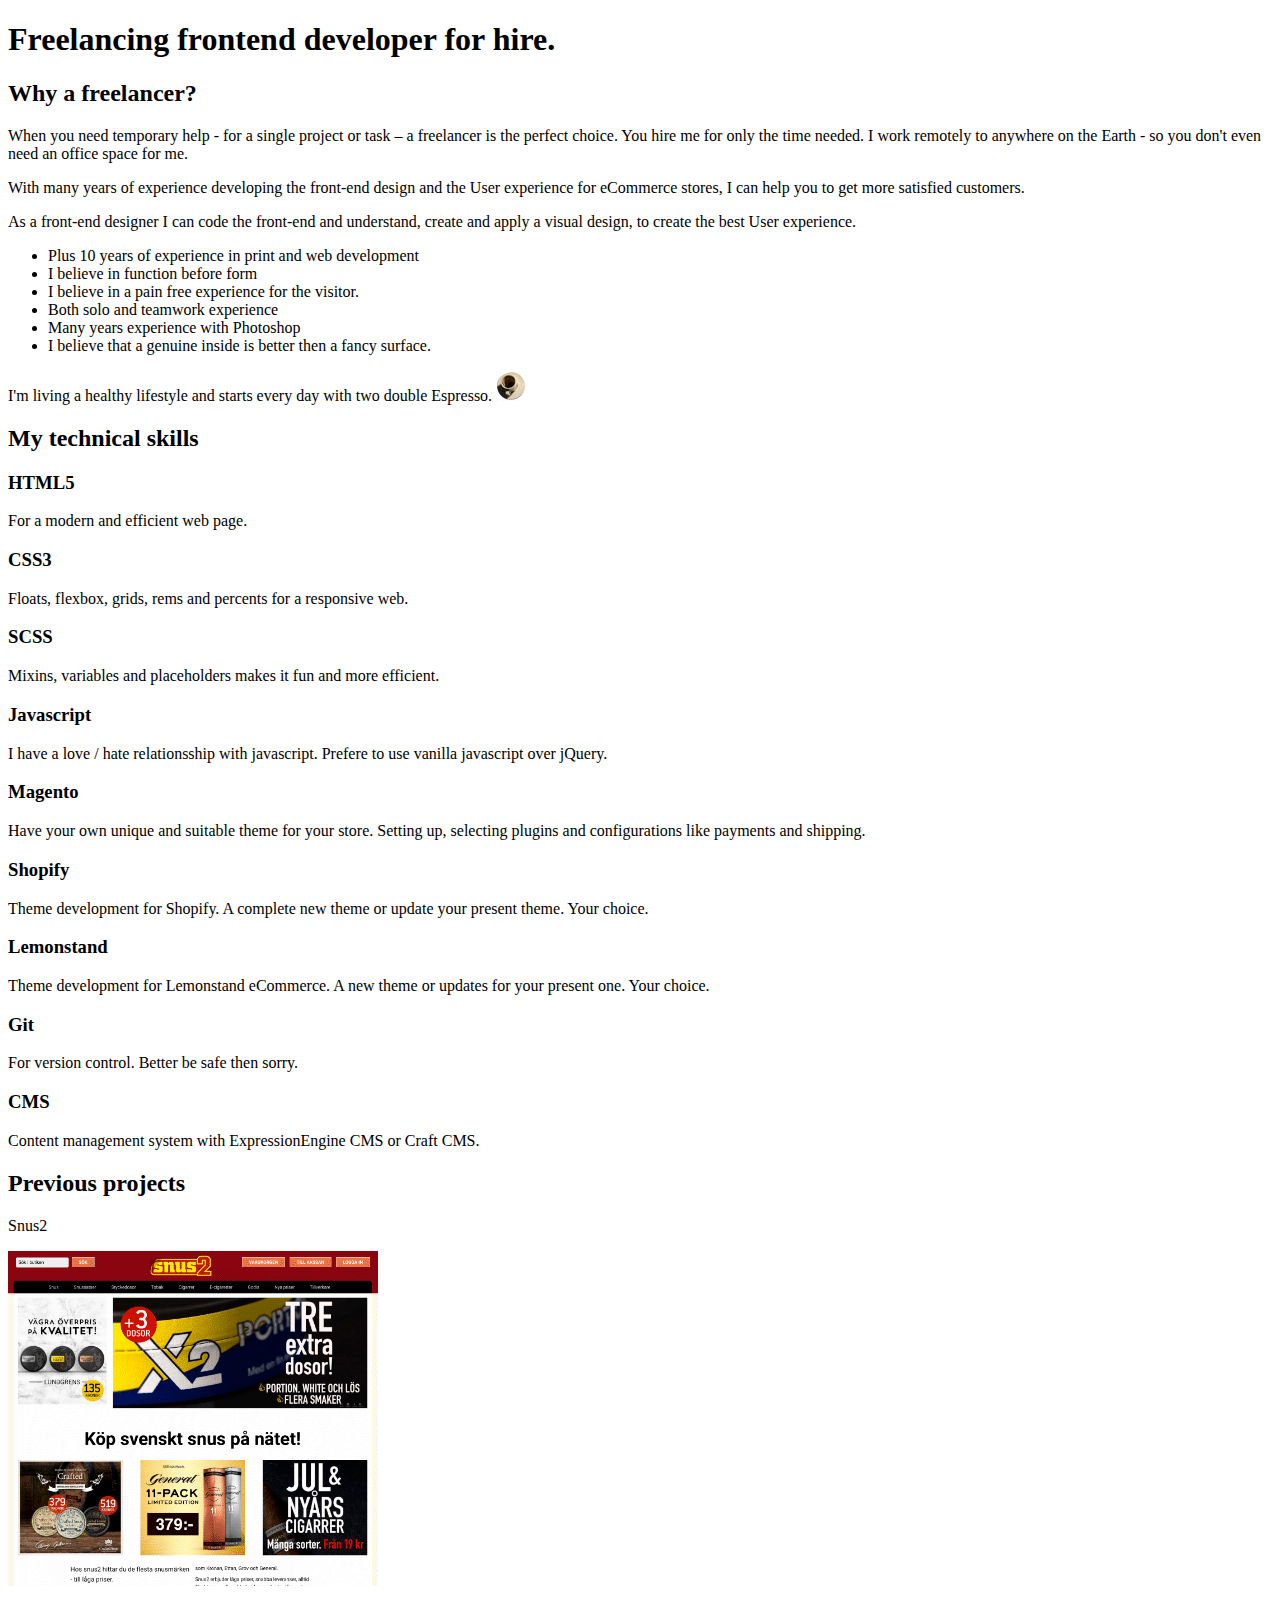
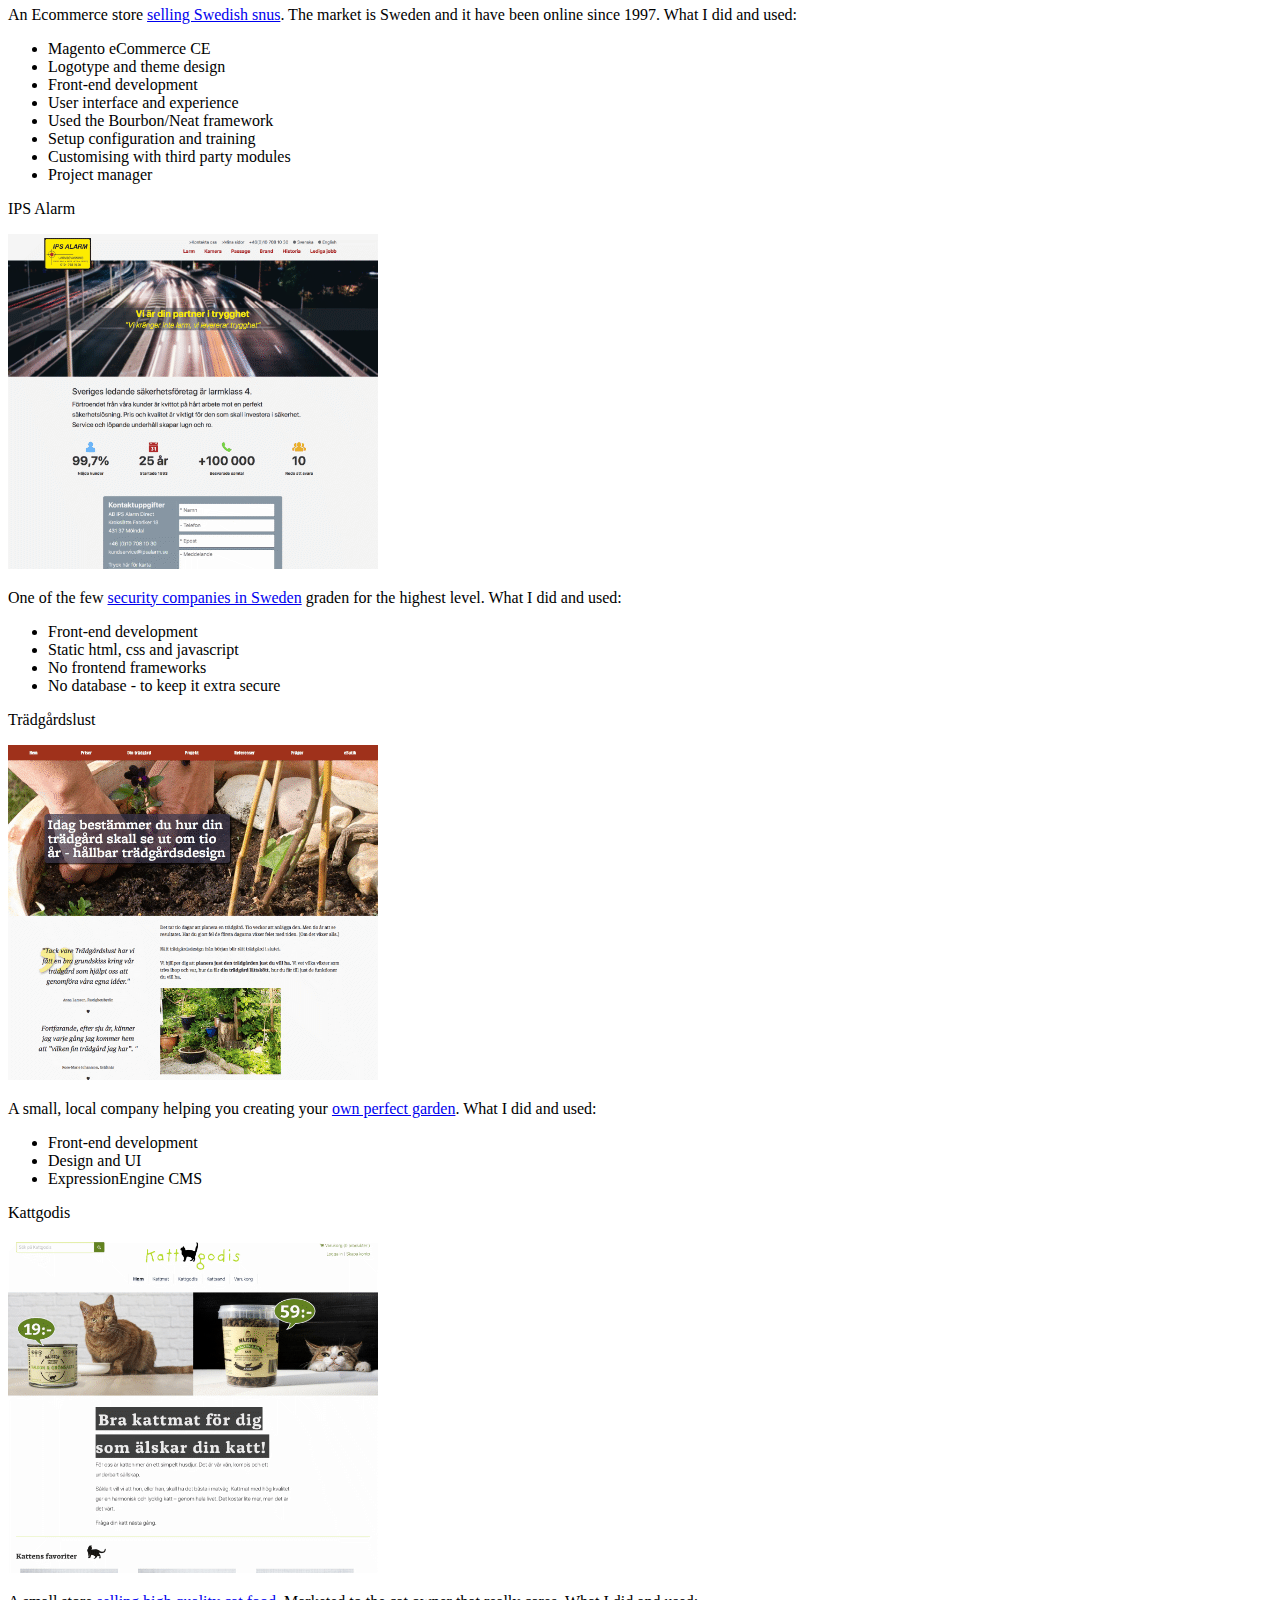
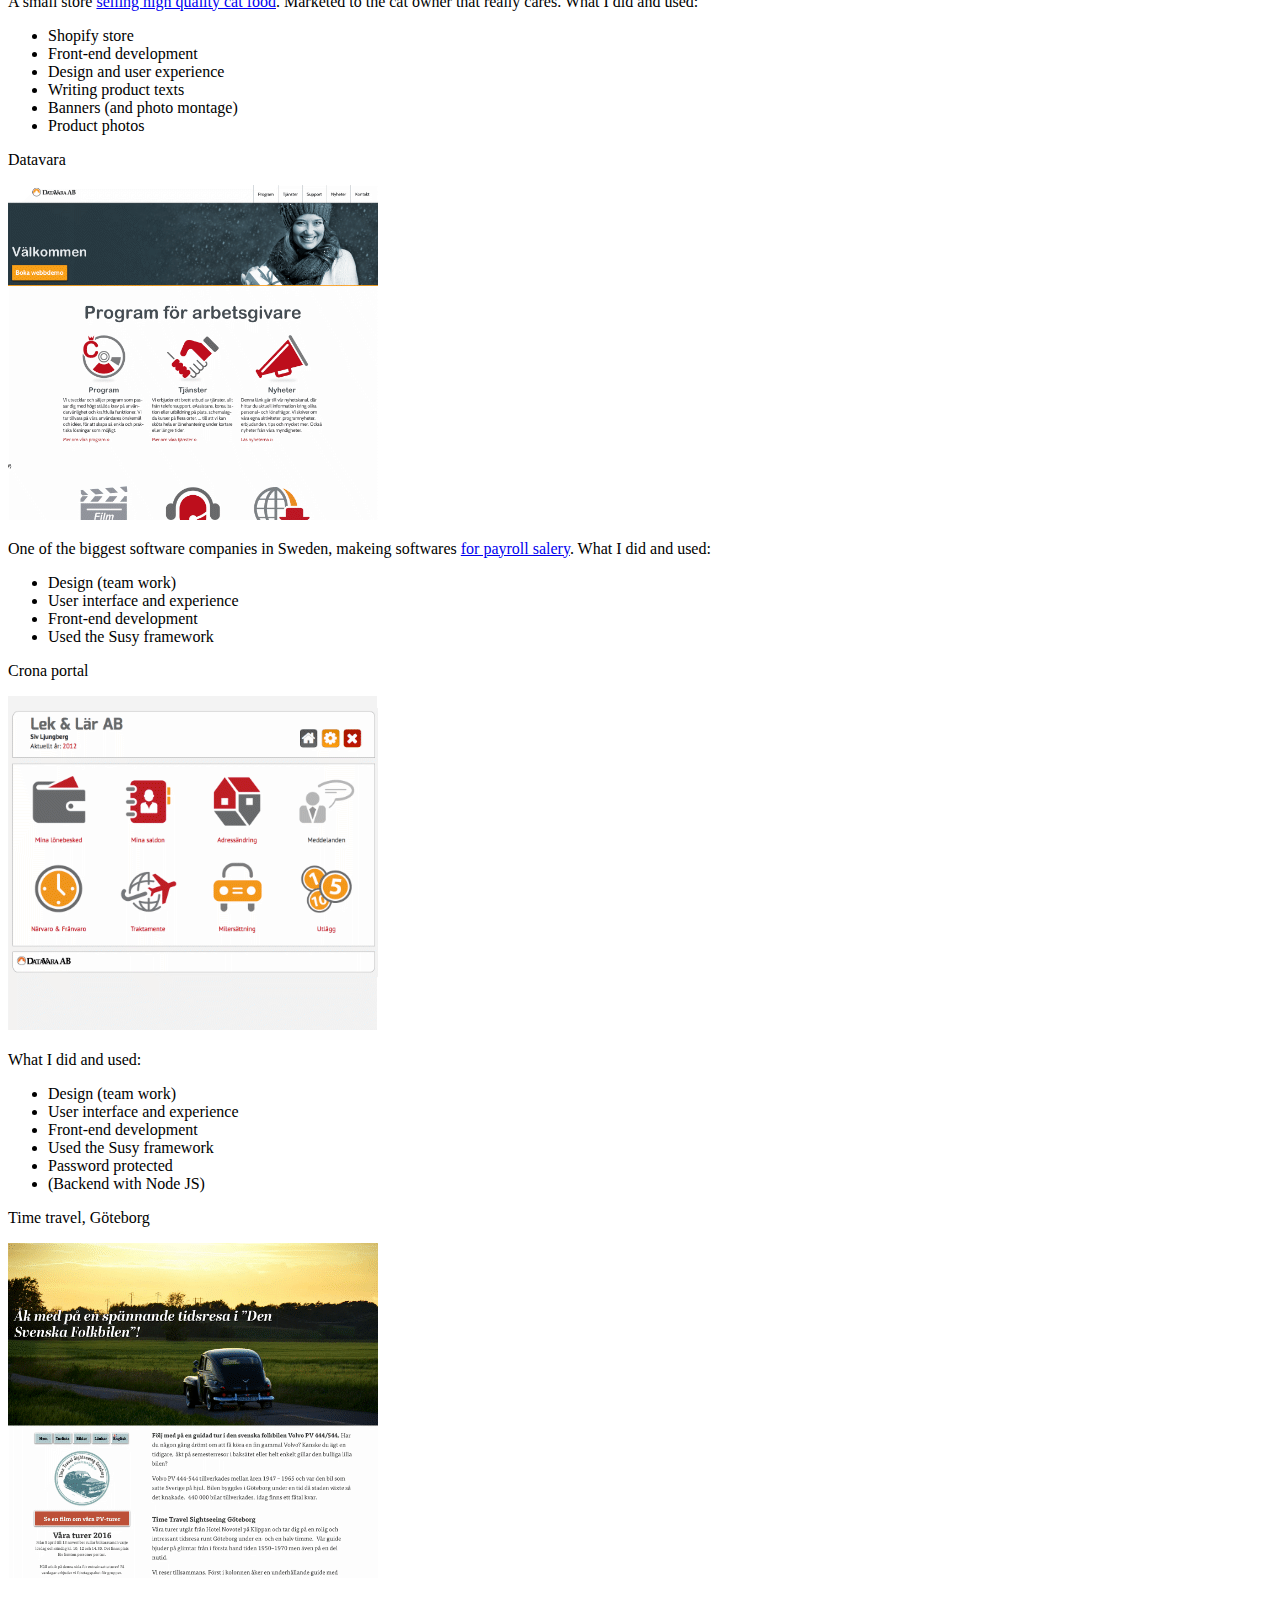
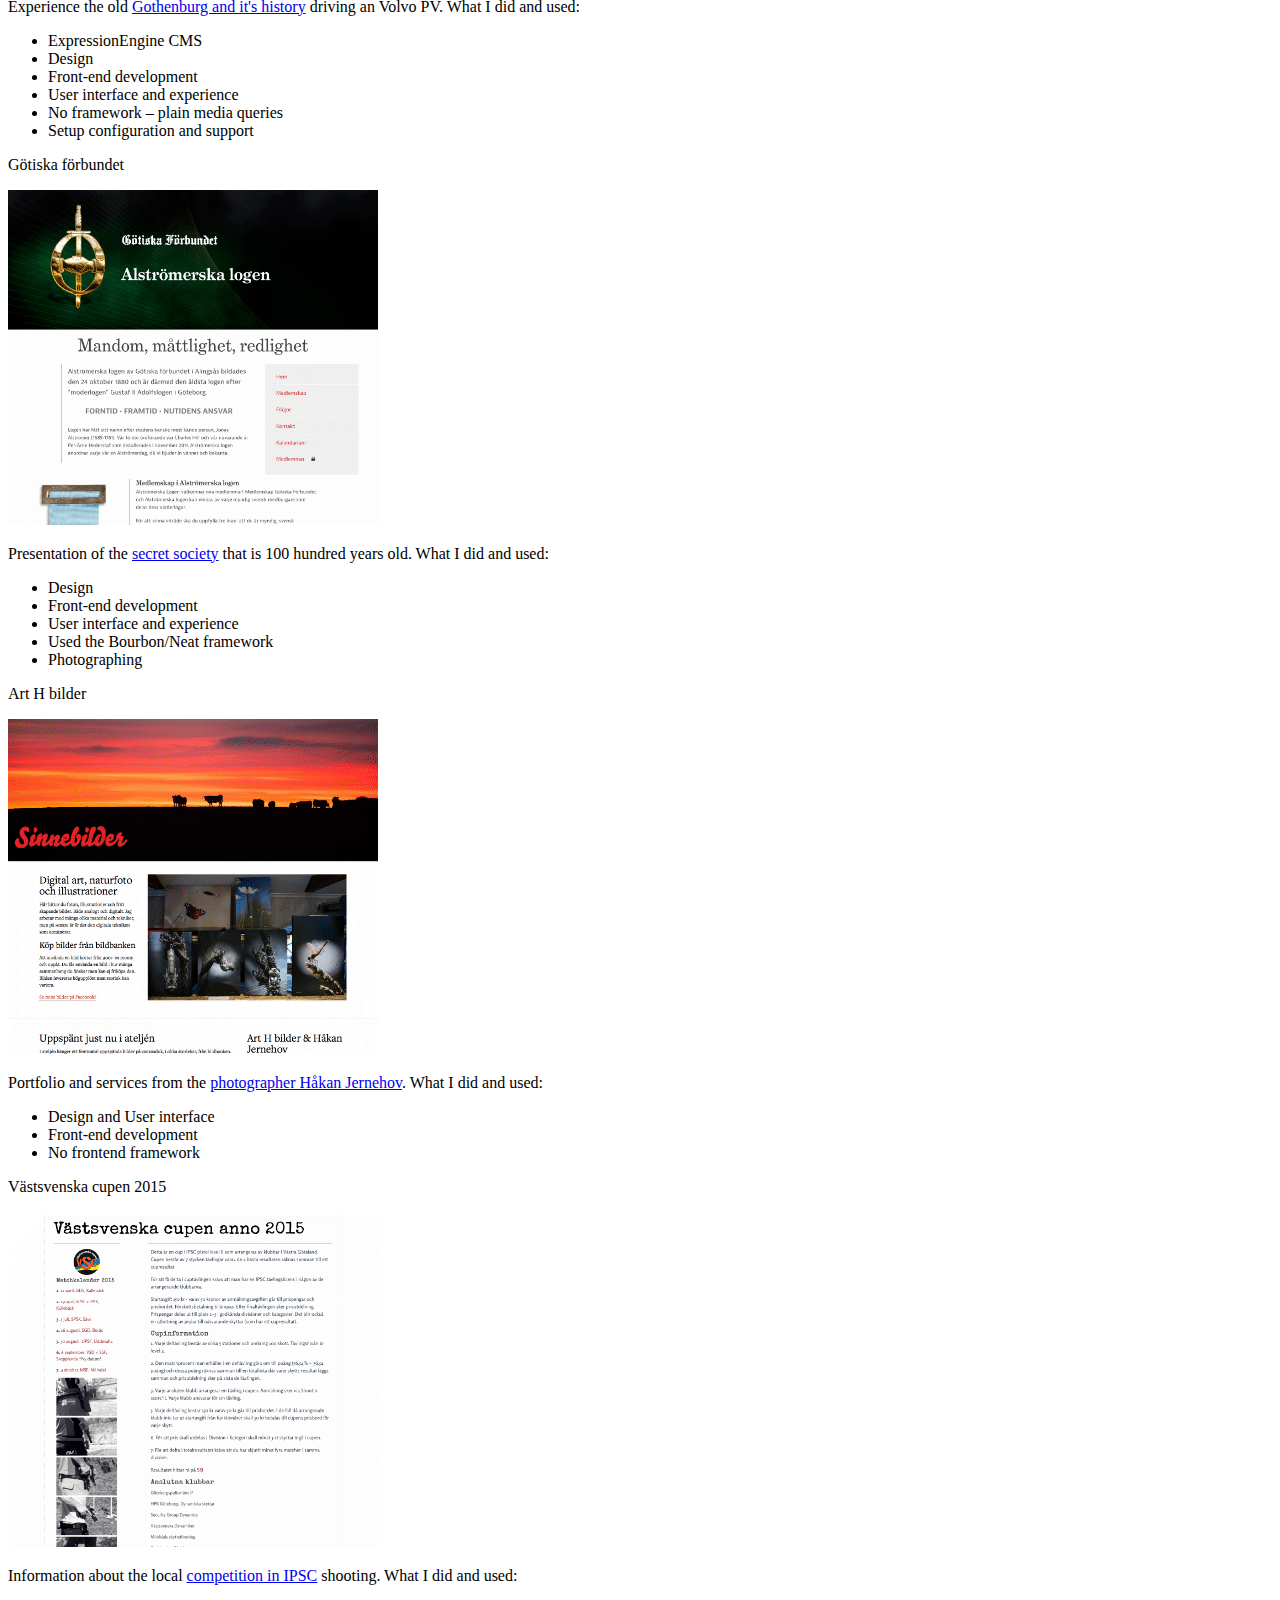
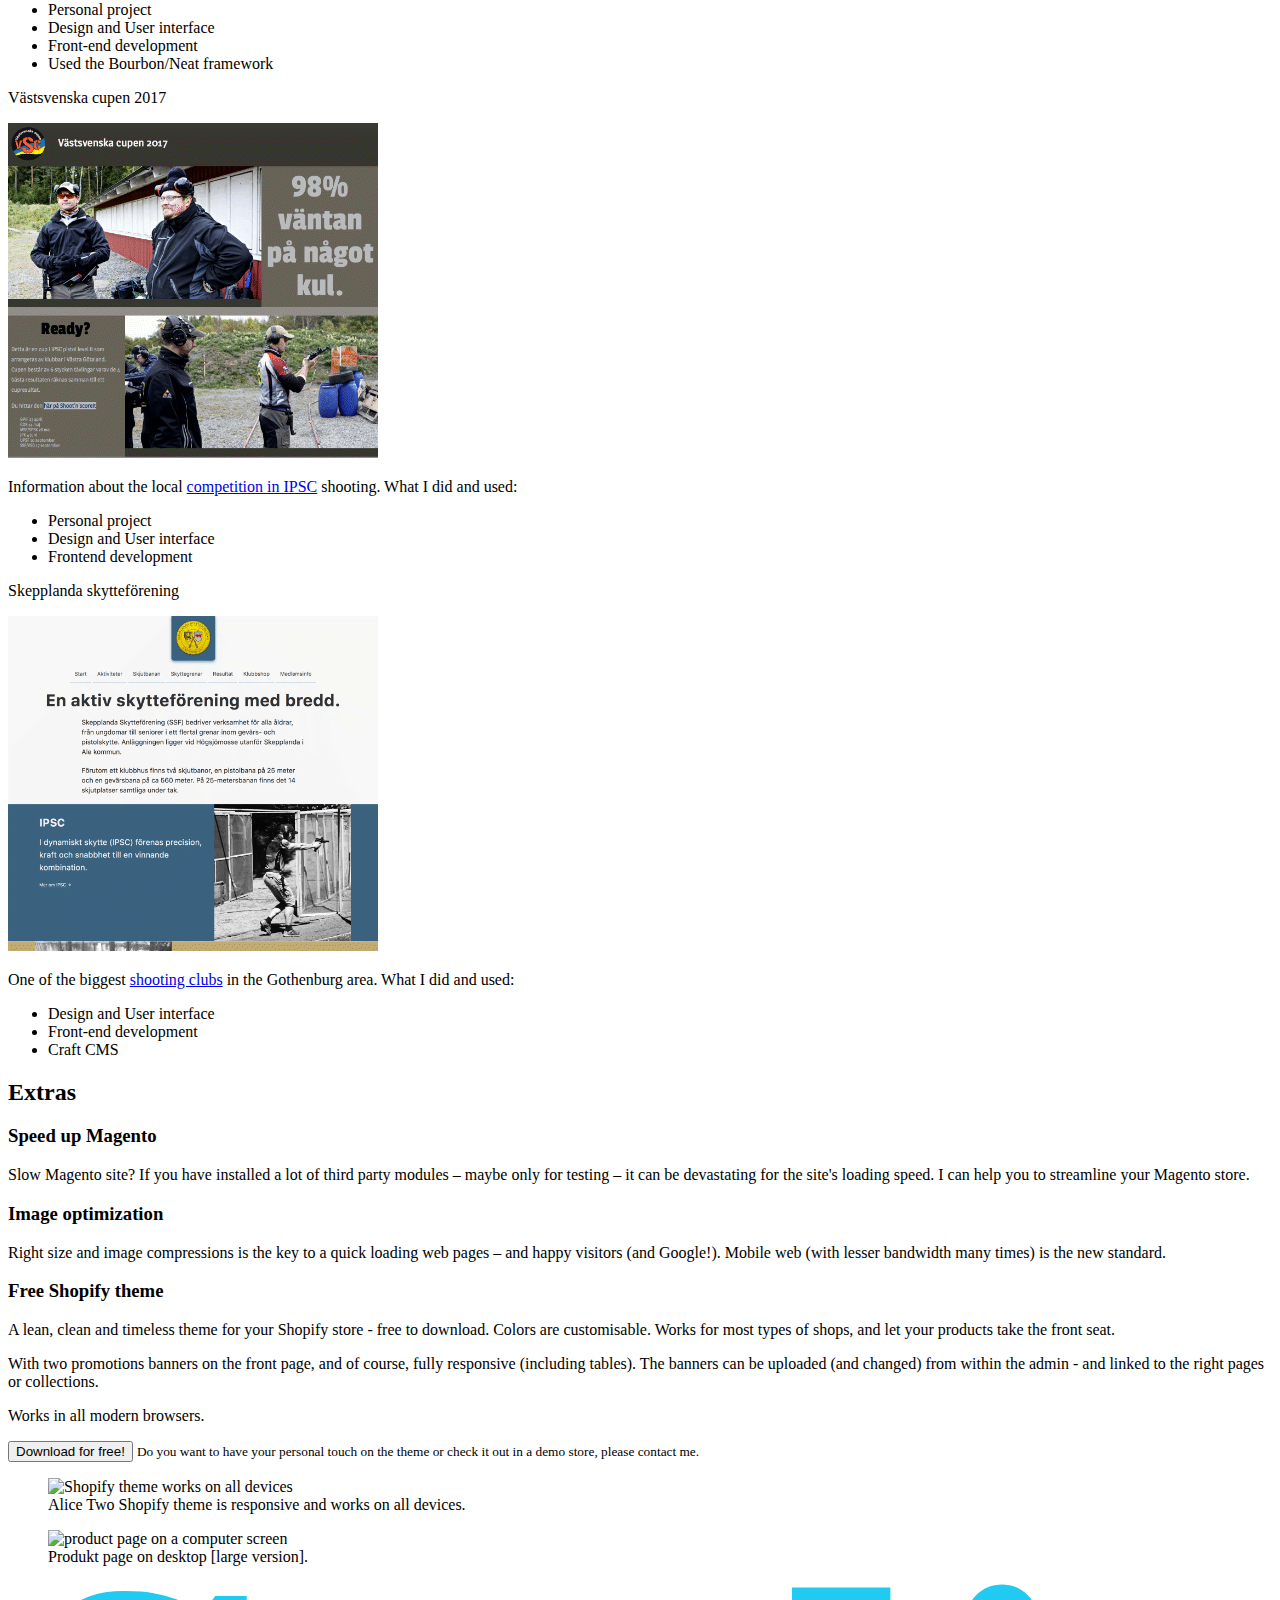
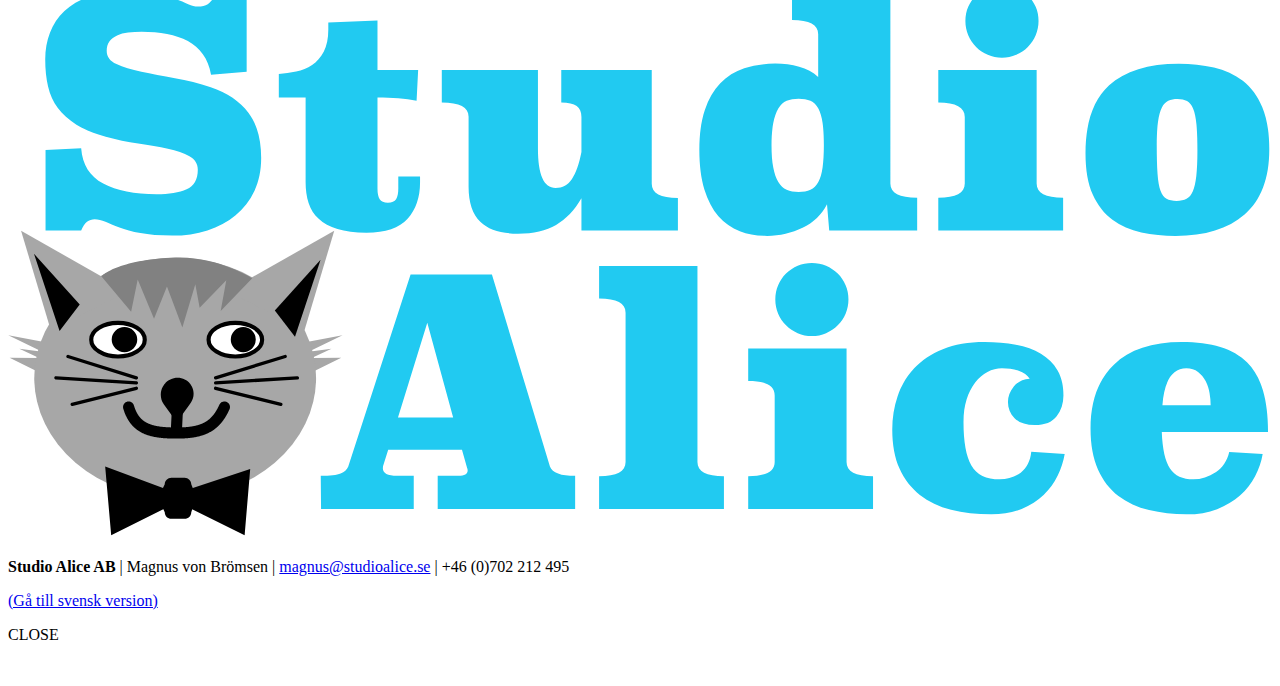
==== en/index.html @ 7acb0ff5 "Switch place for swedish and english version" ====
<!doctype html>
<html class="no-js" lang="en">
    <head>
        <meta charset="utf-8">
        <meta http-equiv="x-ua-compatible" content="ie=edge">
        <title>Frontend developer for hire | Studio Alice</title>
        <meta name="title" content="Over 10 years of experienced in frontend developing in html, css and javascript">
        <meta name="description" content="Web frontend developer with more then
        10 years of experience developing the frontend design and the User
        experience for eCommerce stores. Custom themes for Magento, Shopify and
        Lemonstand stores.">
        <meta name="viewport" content="width=device-width, initial-scale=1">

        <link rel="alternate" href="https://studioalice.se/en" hreflang="en" />
        <link rel="alternate" href="https://studioalice.se/" hreflang="sv" />
        <link rel="canonical" href="https://studioalice.se/en/" />

        <link rel="apple-touch-icon" sizes="180x180" href="/apple-touch-icon.png">
        <link rel="icon" type="image/png" href="/favicon-32x32.png" sizes="32x32">
        <link rel="icon" type="image/png" href="/favicon-16x16.png" sizes="16x16">
        <link rel="manifest" href="/manifest.json">
        <link rel="mask-icon" href="/safari-pinned-tab.svg" color="#5bbad5">
        <meta name="theme-color" content="#ffffff">

        <link rel="stylesheet" href="css/app-20180224.css">
        <script src="js/vendor/modernizr-2.8.3.min.js"></script>
    </head>
    <body>
        <!--[if lt IE 8]>
            <p class="browserupgrade">You are using an <strong>outdated</strong> browser. Please <a href="http://browsehappy.com/">upgrade your browser</a> to improve your experience.</p>
        <![endif]-->

        <main>
          <header>
              <div class="header--headline">
                <h1>Freelancing frontend developer for hire.</h1>
              </div>
          </header>
          <article class="about">
            <h2>Why a freelancer?</h2>
            <p>When you need temporary help - for a single project or task – a freelancer is the perfect choice. You hire me for only the time needed. I work remotely to anywhere on the Earth - so you don't even need an office space for me.</p>
            <p>With many years of experience developing the front-end design and the User experience for eCommerce stores, I can help you to get more satisfied customers.</p>
            <p>As a front-end designer I can code the front-end and understand, create and apply a visual design, to create the best User experience.</p>
            <ul>
              <li>Plus 10 years of experience in print and web development</li>
              <li>I believe in function before form</li>
              <li>I believe in a pain free experience for the visitor.</li>
              <!--<li>I'm always saying "Yes!" to a great UI</li>-->
              <li>Both solo and teamwork experience</li>
              <li>Many years experience with Photoshop</li>
              <li>I believe that a genuine inside is better then a fancy surface.</li>
            </ul>
            <p>I'm living a healthy lifestyle and starts every day with two double Espresso. <img src="/img/espresso.jpg" alt="espresso" />
                  </p>
          </article>

          <section class="features">
            <article class="skills">
              <h2>My technical skills</h2>
              <section class="techs">
                <div class="techs--item">
                  <h3>HTML5</h3>
                  <p>For a modern and efficient web page.</p>
                </div>
                <div class="techs--item">
                  <h3>CSS3</h3>
                  <p>Floats, flexbox, grids, rems and percents for a responsive web.</p>
                </div>
                <div class="techs--item">
                  <h3>SCSS</h3>
                  <p>Mixins, variables and placeholders makes it fun and more efficient.</p>
                </div>
                <div class="techs--item">
                  <h3>Javascript</h3>
                  <p>I have a love / hate relationsship with javascript. Prefere to use vanilla javascript over jQuery.</p>
                </div>
                <div class="techs--item">
                  <h3>Magento</h3>
                  <p>Have your own unique and suitable theme for your store. Setting up, selecting plugins and configurations like payments and shipping.</p>
                </div>
                <div class="techs--item">
                  <h3>Shopify</h3>
                  <p>Theme development for Shopify. A complete new theme or update your present theme. Your choice.</p>
                </div>
                <div class="techs--item">
                  <h3>Lemonstand</h3>
                  <p>Theme development for Lemonstand eCommerce. A new theme or updates for your present one. Your choice.</p>
                </div>
                <div class="techs--item">
                  <h3>Git</h3>
                  <p>For version control. Better be safe then sorry.</p>
                </div>
                <div class="techs--item">
                  <h3>CMS</h3>
                  <p>Content management system with ExpressionEngine CMS or Craft CMS.</p>
                </div>
              </section>
            </article>
            <article class="works">
              <h2>Previous projects</h2>
              <section class="examples">
                <article class="example">
                  <div class="screenshot">
                    <p>Snus2</p>
                    <a href="https://www.snus2.se"><img src="/img/screen-snus2.png" alt="snus2.se" /></a>
                  </div>
                  <div class="description">
                    <p>An Ecommerce store <a href="https://www.snus2.se">selling Swedish snus</a>. The market is Sweden and it have been online since 1997. What I did and used:</p>
                    <ul>
                      <li>Magento eCommerce CE</li>
                      <li>Logotype and theme design</li>
                      <li>Front-end development</li>
                      <li>User interface and experience</li>
                      <li>Used the Bourbon/Neat framework</li>
                      <li>Setup configuration and training</li>
                      <li>Customising with third party modules</li>
                      <!--<li>Writing the newsletter</li>
                      <li>Creating banners</li>-->
                      <li>Project manager</li>
                    </ul>
                    <!--<p>The results is a conversion rate of 11%.</p>-->
                  </div>
                </article>
                <article class="example">
                  <div class="screenshot">
                    <p>IPS Alarm</p>
                    <a href="https://ipsalarm.se"><img src="/img/screen-ipsa.png" alt="ipsalarm.se" /></a>
                  </div>
                  <div class="description">
                      <p>One of the few <a href="https://ipsalarm.se">security companies in Sweden</a> graden for the highest level. What I did and used:</p>
                    <ul>
                      <li>Front-end development</li>
                      <li>Static html, css and javascript</li>
                      <li>No frontend frameworks</li>
                      <li>No database - to keep it extra secure</li>
                    </ul>
                  </div>
                </article>
                <article class="example">
                  <div class="screenshot">
                    <p>Trädgårdslust</p>
                    <a href="http://tradgardslust.se"><img src="/img/screen-tlust.png" alt="tradgardslust.se" /></a>
                  </div>
                  <div class="description">
                      <p>A small, local company helping you creating your <a href="http://tradgardslust.se">own perfect garden</a>. What I did and used:</p>
                    <ul>
                      <li>Front-end development</li>
                      <li>Design and UI</li>
                      <li>ExpressionEngine CMS</li>
                    </ul>
                  </div>
                </article>
                <article class="example">
                  <div class="screenshot">
                    <p>Kattgodis</p>
                    <a href="https://kattgodis.nu"><img src="/img/screen-kattgodis.png" alt="kattgodis store" /></a>
                  </div>
                  <div class="description">
                      <p>A small store <a href="https://kattgodis.nu">selling high quality cat food</a>. Marketed to the cat owner that really cares. What I did and used:</p>
                    <ul>
                      <li>Shopify store</li>
                      <li>Front-end development</li>
                      <li>Design and user experience</li>
                      <li>Writing product texts</li>
                      <li>Banners (and photo montage)</li>
                      <li>Product photos</li>
                    </ul>
                  </div>
                </article>
                <article class="example">
                  <div class="screenshot">
                    <p>Datavara</p>
                    <a href="http://datavara.se"><img src="/img/screen-datavara.png" alt="datavara.se" /></a>
                  </div>
                  <div class="description">
                      <p>One of the biggest software companies in Sweden, makeing softwares <a href="http://datavara.se">for payroll salery</a>. What I did and used:</p>
                    <ul>
                      <li>Design (team work)</li>
                      <li>User interface and experience</li>
                      <li>Front-end development</li>
                      <li>Used the Susy framework</li>
                    </ul>
                  </div>
                </article>
                <article class="example">
                  <div class="screenshot">
                    <p>Crona portal</p>
                    <a href="http://cronaportal.se"><img src="/img/screen-cronaportal.png" alt="datavara.se" /></a>
                  </div>
                  <div class="description">
                      <p>What I did and used:</p>
                    <ul>
                      <li>Design (team work)</li>
                      <li>User interface and experience</li>
                      <li>Front-end development</li>
                      <li>Used the Susy framework</li>
                      <li>Password protected</li>
                      <li>(Backend with Node JS)</li>
                    </ul>
                  </div>
                </article>
                <article class="example">
                  <div class="screenshot">
                    <p>Time travel, Göteborg</p>
                    <a href="http://timetravelgbg.se"><img src="/img/screen-timetravel.png" alt="timetravelgbg.se" /></a>
                  </div>
                  <div class="description">
                    <p>Experience the old <a href="http://timetravelgbg.se">Gothenburg and it's history</a> driving an Volvo PV. What I did and used:</p>
                    <ul>
                      <li>ExpressionEngine CMS</li>
                      <li>Design</li>
                      <li>Front-end development</li>
                      <li>User interface and experience</li>
                      <li>No framework – plain media queries</li>
                      <li>Setup configuration and support</li>
                    </ul>
                  </div>
                </article>
                <article class="example">
                  <div class="screenshot">
                    <p>Götiska förbundet</p>
                    <a href="http://alstromerska.se"><img src="/img/screen-alstromerska.png" alt="alstromerska.se" /></a>
                  </div>
                  <div class="description">
                    <p>Presentation of the <a href="http://alstromerska.se">secret society</a> that is 100 hundred years old. What I did and used:</p>
                    <ul>
                      <li>Design</li>
                      <li>Front-end development</li>
                      <li>User interface and experience</li>
                      <li>Used the Bourbon/Neat framework</li>
                      <li>Photographing</li>
                    </ul>
                  </div>
                </article>
                <article class="example">
                  <div class="screenshot">
                    <p>Art H bilder</p>
                    <a href="http://arthbilder.se"><img src="/img/screen-arth.png" alt="art h bilder" /></a>
                  </div>
                  <div class="description">
                    <p>Portfolio and services from the <a href="http://arthbilder.se">photographer Håkan Jernehov</a>. What I did and used:</p>
                    <ul>
                      <li>Design and User interface</li>
                      <li>Front-end development</li>
                      <li>No frontend framework</li>
                    </ul>
                  </div>
                </article>
                <article class="example">
                  <div class="screenshot">
                    <p>Västsvenska cupen 2015</p>
                    <a href="https://studioalice.se/vsc/"><img src="/img/screen-vsc-2015.png" alt="västsvenska cupen" /></a>
                  </div>
                  <div class="description">
                    <p>Information about the local <a href="https://studioalice.se/vsc/">competition in IPSC</a> shooting. What I did and used:</p>
                    <ul>
                      <li>Personal project</li>
                      <li>Design and User interface</li>
                      <li>Front-end development</li>
                      <li>Used the Bourbon/Neat framework</li>
                    </ul>
                  </div>
                </article>
                <article class="example">
                  <div class="screenshot">
                    <p>Västsvenska cupen 2017</p>
                    <a href="https://studioalice.se/vsc2017/"><img src="/img/screen-vsc2017.png" alt="västsvenska cupen" /></a>
                  </div>
                  <div class="description">
                    <p>Information about the local <a href="https://studioalice.se/vsc2017/">competition in IPSC</a> shooting. What I did and used:</p>
                    <ul>
                      <li>Personal project</li>
                      <li>Design and User interface</li>
                      <li>Frontend development</li>
                    </ul>
                  </div>
                </article>
                <article class="example">
                  <div class="screenshot">
                    <p>Skepplanda skytteförening</p>
                    <a href="http://skepplandaskytte.se/"><img src="/img/screen-ssf.png" alt="skepplanda sf" /></a>
                  </div>
                  <div class="description">
                    <p>One of the biggest <a href="http://skepplandaskytte.se/">shooting clubs</a> in the Gothenburg area. What I did and used:</p>
                    <ul>
                      <li>Design and User interface</li>
                      <li>Front-end development</li>
                      <li>Craft CMS</li>
                    </ul>
                  </div>
                </article>
              </section>
            </article>
            <article class="extras">
              <h2>Extras</h2>
              <section class="upsell">
                <div class="upsell--item">
                <h3>Speed up Magento</h3>
                <p>Slow Magento site? If you have installed a lot of third party modules – maybe only for testing – it can be devastating for the site's loading speed. I can help you to streamline your Magento store.</p>
                </div>
                <div class="upsell--item">
                <h3>Image optimization</h3>
                <p>Right size and image compressions is the key to a quick loading web pages – and happy visitors (and Google!). Mobile web (with lesser bandwidth many times) is the new standard.</p>
                </div>
              </section>
            </article>
            <article class="shopify-wrapper">
              <section class="shopify">
                <div class="shopify--item">
                <h3>Free Shopify theme</h3>
                <p>A lean, clean and timeless theme for your Shopify store - free to download. Colors are customisable. Works for most types of shops, and let your products take the front seat.</p>
                <p>With two promotions banners on the front page, and of course, fully responsive (including tables). The banners can be uploaded (and changed) from within the admin - and linked to the right pages or collections.</p>
                <p>Works in all modern browsers.</p>
                <a href="alice-two-theme-1-0-0.zip"><button class="download-btn">Download for free!</button></a>
                <small>Do you want to have your personal touch on the theme or check it out in a demo store, please contact me.</small>
                </div>
                <div class="shopify--item">
                  <figure>
                    <img src="img/alice-two-devices.jpg" alt="Shopify theme works on all devices">
                    <figcaption>Alice Two Shopify theme is responsive and works on all devices.</figcaption>
                  </figure>
                  <figure>
                    <img src="img/alice-two-productpage-small.jpg" alt=" product page on a computer screen">
                    <figcaption>Produkt page on desktop <span class="displayimage">[large version]</span>.</figcaption>
                  </figure>
                </div>
              </section>
            </article>
            <article class="contact">
            <img src="/img/alice-logo-2rad-blue.svg" alt="studio alice" class="logotyp" />
              <p><strong>Studio Alice AB</strong> | Magnus von Brömsen | <a href="mailto:magnus@studioalice.se">magnus@studioalice.se</a> | <span class="phone">+46 (0)702 212 495</span></p>
              <p><a href="/">(Gå till svensk version)</a></p>
            </article>
          </section>
        </main>

        <section class="screenshot-full hidden">
          <p class="closebtn">CLOSE</p>
          <img src="img/alice-two-productpage.jpg" alt="">
        </section>

        <!-- Google Analytics: change UA-XXXXX-X to be your site's ID. -->
        <script>
            (function(b,o,i,l,e,r){b.GoogleAnalyticsObject=l;b[l]||(b[l]=
            function(){(b[l].q=b[l].q||[]).push(arguments)});b[l].l=+new Date;
            e=o.createElement(i);r=o.getElementsByTagName(i)[0];
            e.src='https://www.google-analytics.com/analytics.js';
            r.parentNode.insertBefore(e,r)}(window,document,'script','ga'));
            ga('create','UA-181440-1','auto');ga('send','pageview');
        </script>

        <script src="js/main.js"></script>
    </body>
</html>
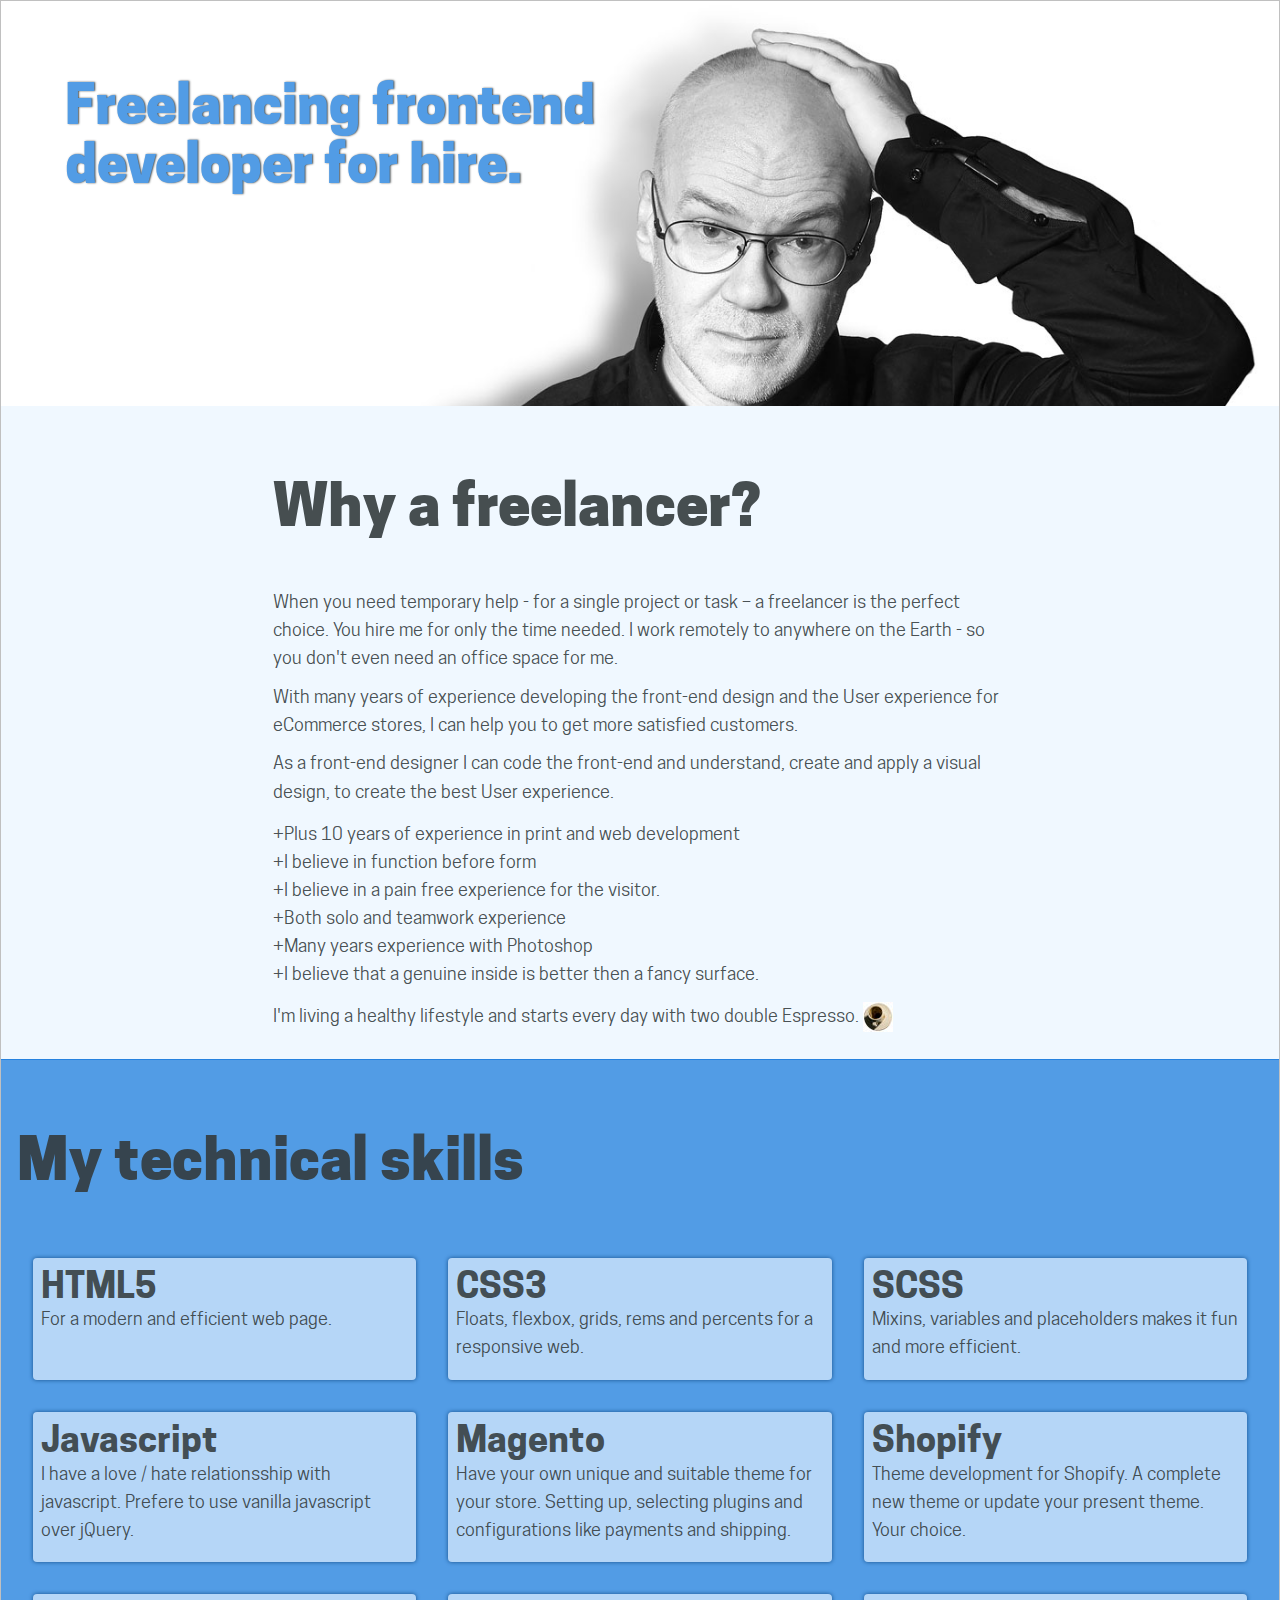
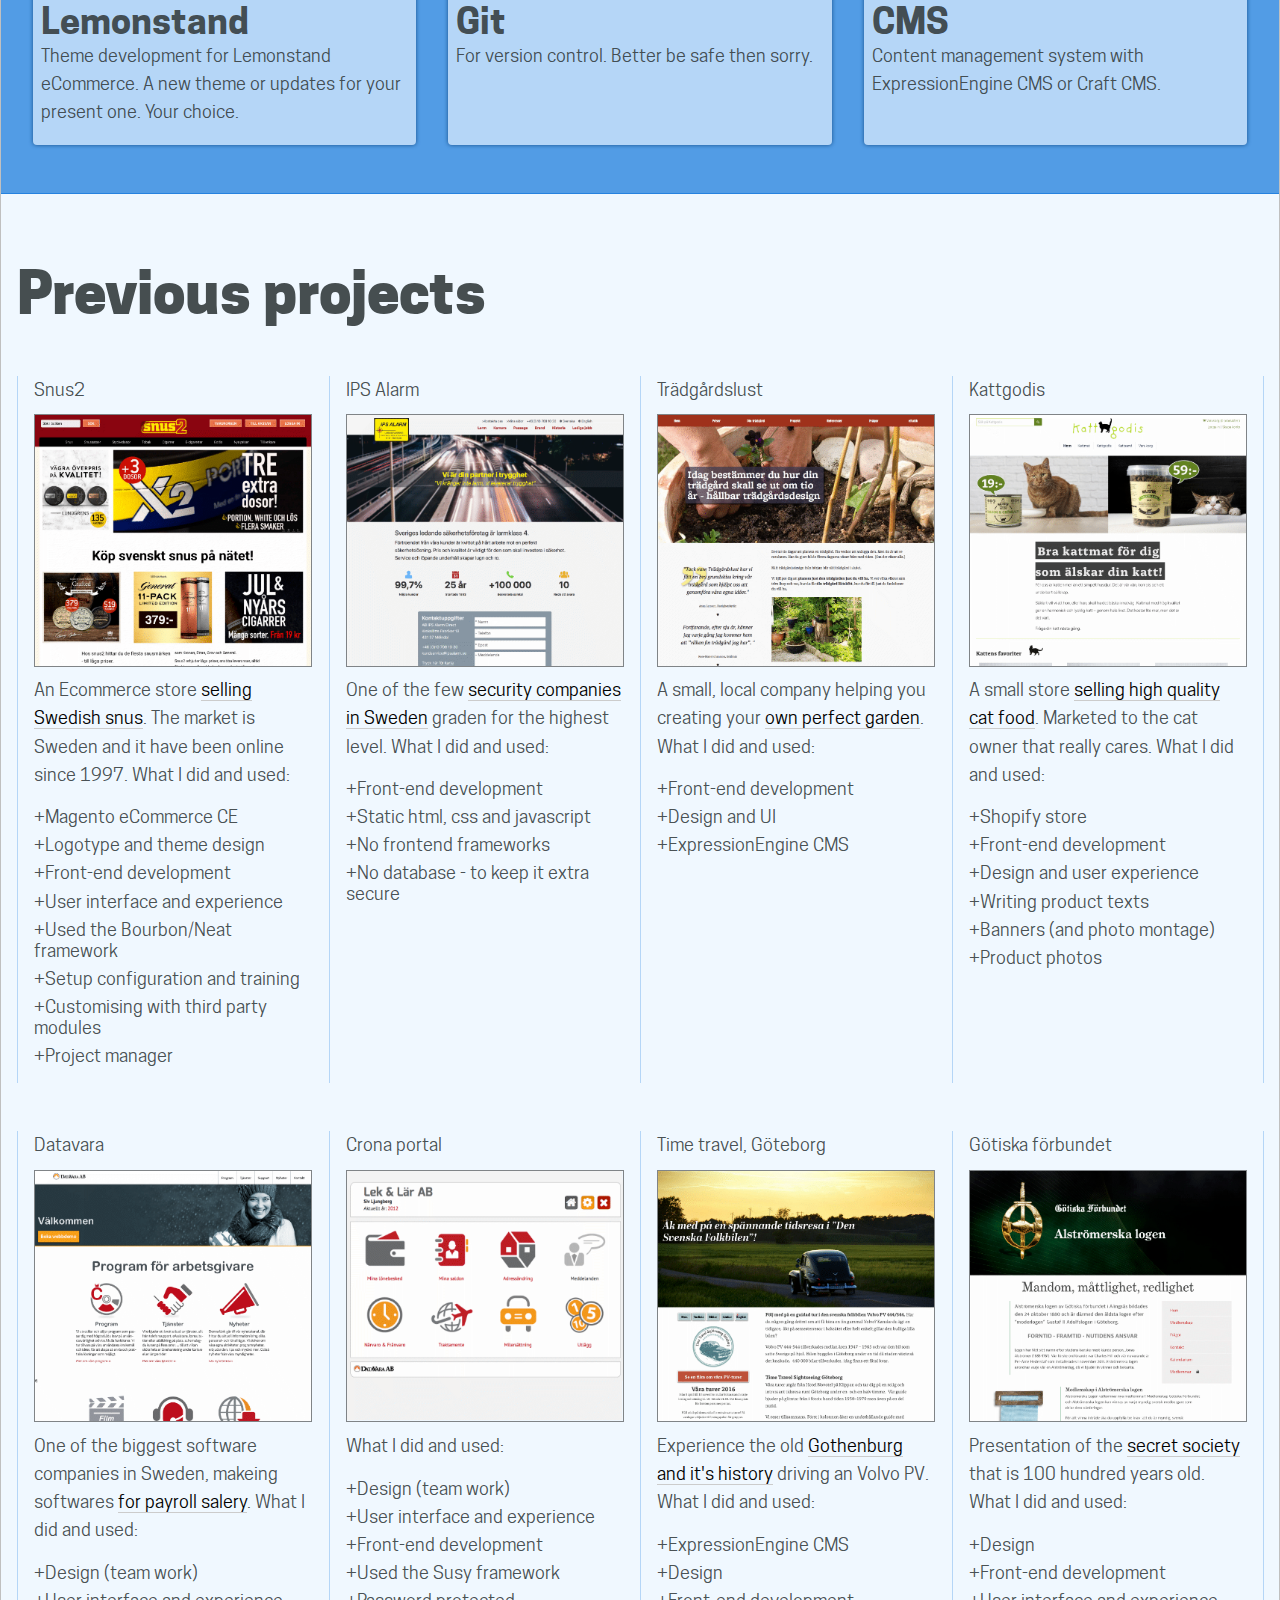
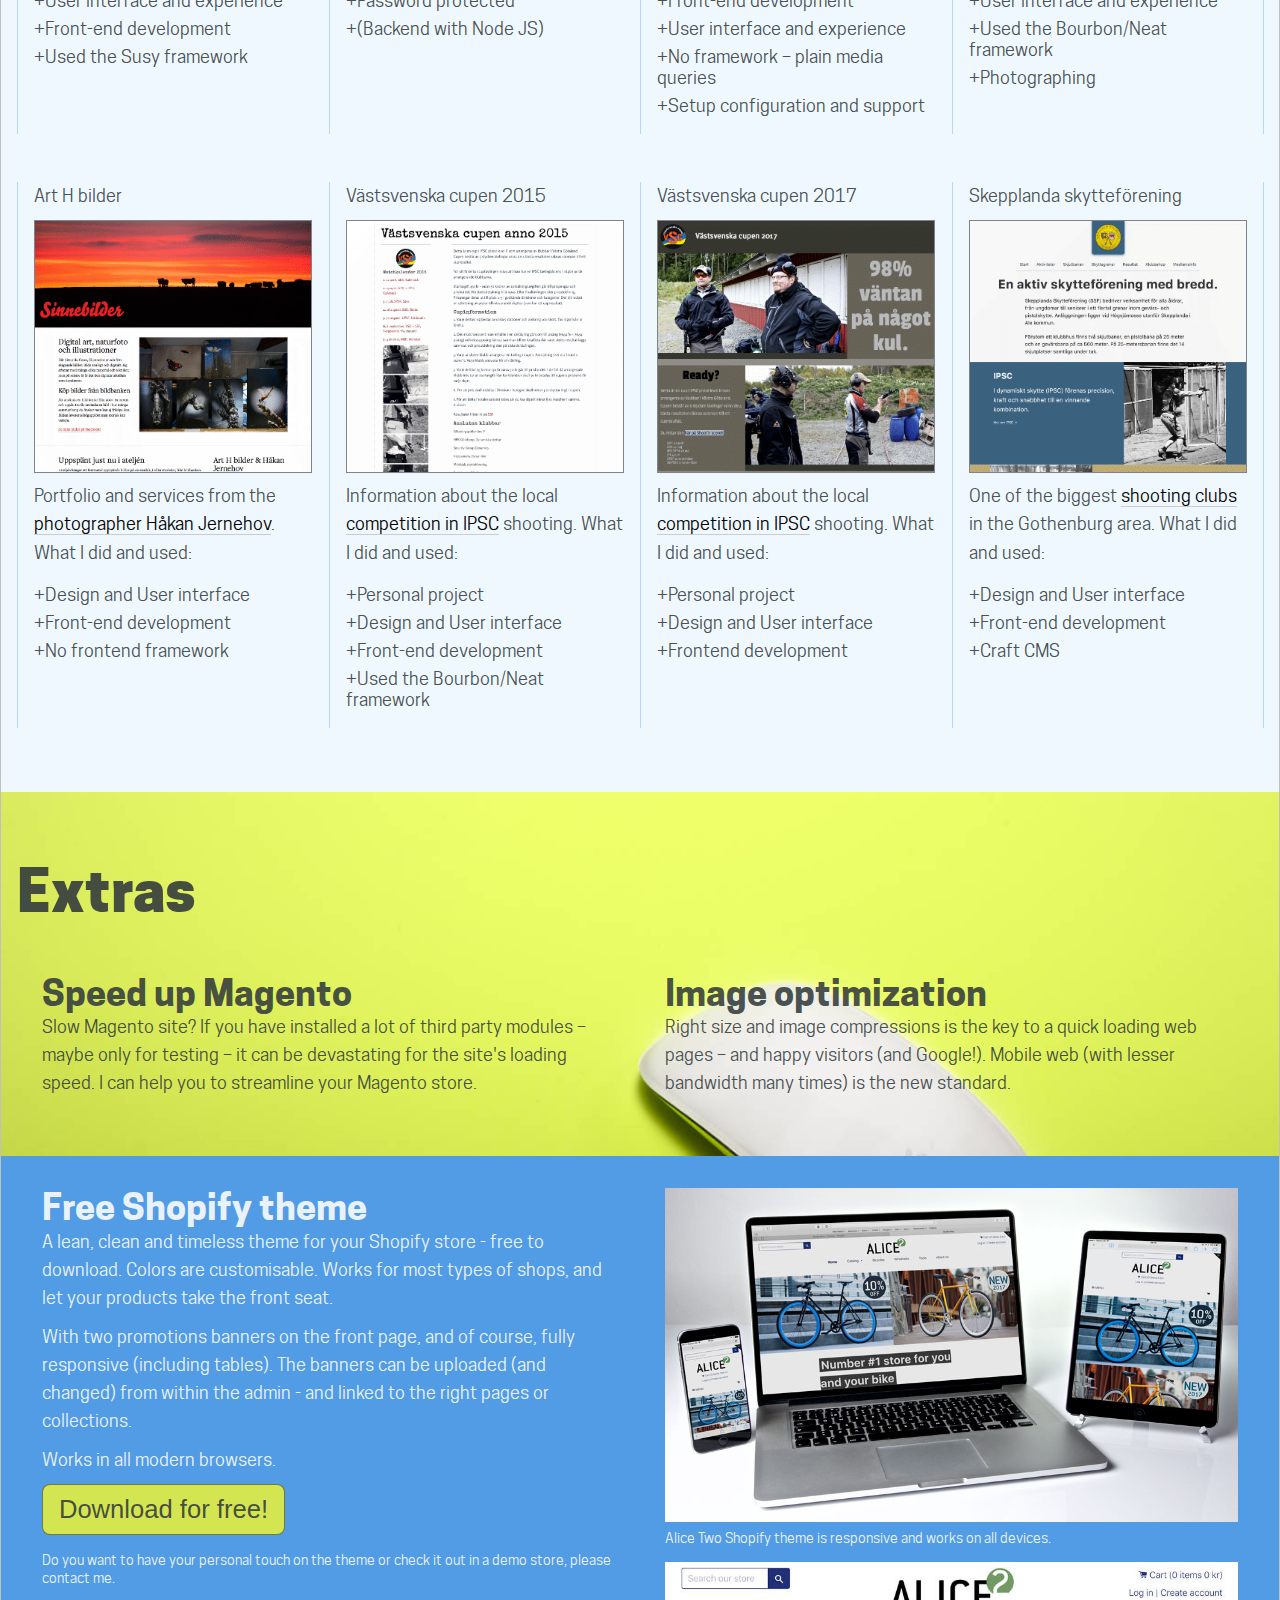
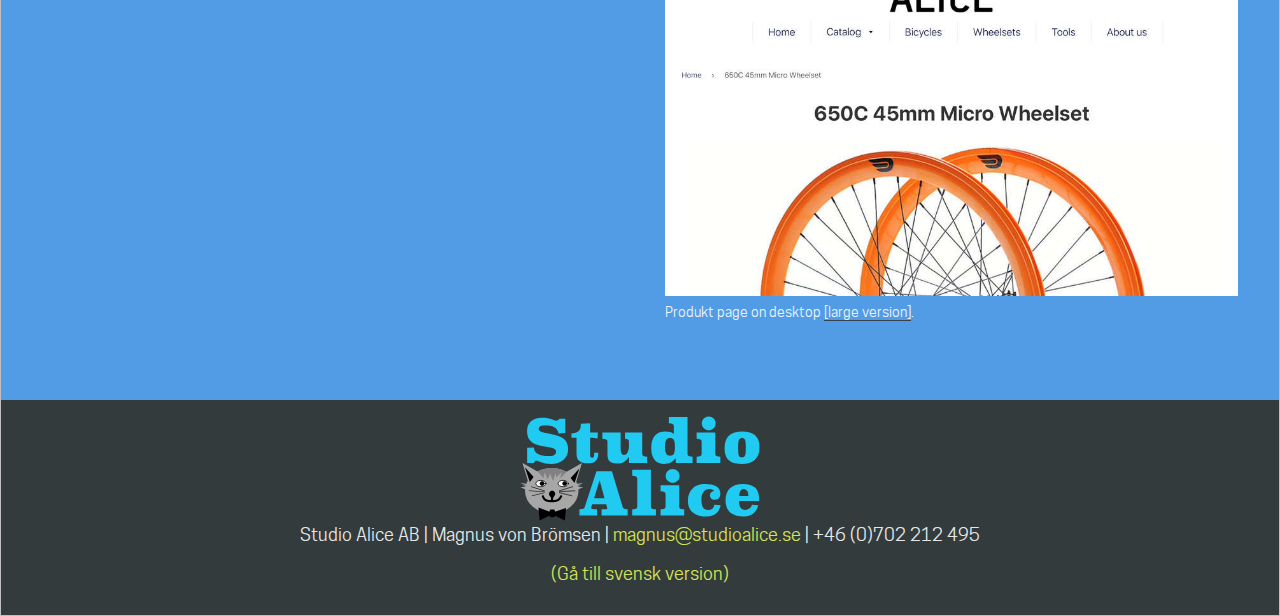
==== commit 84334131: "Updated links and new GA code" ====
--- a/en/index.html
+++ b/en/index.html
@@ -1,6 +1,15 @@
 <!doctype html>
 <html class="no-js" lang="en">
     <head>
+      <!-- Global site tag (gtag.js) - Google Analytics -->
+      <script async src="https://www.googletagmanager.com/gtag/js?id=UA-181440-1"></script>
+      <script>
+        window.dataLayer = window.dataLayer || [];
+        function gtag(){dataLayer.push(arguments);}
+        gtag('js', new Date());
+
+        gtag('config', 'UA-181440-1');
+      </script>
         <meta charset="utf-8">
         <meta http-equiv="x-ua-compatible" content="ie=edge">
         <title>Frontend developer for hire | Studio Alice</title>
@@ -22,8 +31,8 @@
         <link rel="mask-icon" href="/safari-pinned-tab.svg" color="#5bbad5">
         <meta name="theme-color" content="#ffffff">
 
-        <link rel="stylesheet" href="css/app-20180224.css">
-        <script src="js/vendor/modernizr-2.8.3.min.js"></script>
+        <link rel="stylesheet" href="../css/app-20180224.css">
+        <script src="../js/vendor/modernizr-2.8.3.min.js"></script>
     </head>
     <body>
         <!--[if lt IE 8]>
@@ -316,11 +325,11 @@
                 </div>
                 <div class="shopify--item">
                   <figure>
-                    <img src="img/alice-two-devices.jpg" alt="Shopify theme works on all devices">
+                    <img src="/img/alice-two-devices.jpg" alt="Shopify theme works on all devices">
                     <figcaption>Alice Two Shopify theme is responsive and works on all devices.</figcaption>
                   </figure>
                   <figure>
-                    <img src="img/alice-two-productpage-small.jpg" alt=" product page on a computer screen">
+                    <img src="/img/alice-two-productpage-small.jpg" alt=" product page on a computer screen">
                     <figcaption>Produkt page on desktop <span class="displayimage">[large version]</span>.</figcaption>
                   </figure>
                 </div>
@@ -339,16 +348,6 @@
           <img src="img/alice-two-productpage.jpg" alt="">
         </section>
 
-        <!-- Google Analytics: change UA-XXXXX-X to be your site's ID. -->
-        <script>
-            (function(b,o,i,l,e,r){b.GoogleAnalyticsObject=l;b[l]||(b[l]=
-            function(){(b[l].q=b[l].q||[]).push(arguments)});b[l].l=+new Date;
-            e=o.createElement(i);r=o.getElementsByTagName(i)[0];
-            e.src='https://www.google-analytics.com/analytics.js';
-            r.parentNode.insertBefore(e,r)}(window,document,'script','ga'));
-            ga('create','UA-181440-1','auto');ga('send','pageview');
-        </script>
-
         <script src="js/main.js"></script>
     </body>
 </html>
--- a/css/app-20180224.css
+++ b/css/app-20180224.css
@@ -0,0 +1,2 @@
+/*! normalize.css v3.0.3 | MIT License | github.com/necolas/normalize.css */html{font-family:sans-serif;-ms-text-size-adjust:100%;-webkit-text-size-adjust:100%}body{margin:0}article,aside,details,figcaption,figure,footer,header,hgroup,main,menu,nav,section,summary{display:block}audio,canvas,progress,video{display:inline-block;vertical-align:baseline}audio:not([controls]){display:none;height:0}[hidden],template{display:none}a{background-color:transparent}a:active,a:hover{outline:0}abbr[title]{border-bottom:1px dotted}b,strong{font-weight:bold}dfn{font-style:italic}h1{font-size:2em;margin:0.67em 0}mark{background:#ff0;color:#000}small{font-size:80%}sub,sup{font-size:75%;line-height:0;position:relative;vertical-align:baseline}sup{top:-0.5em}sub{bottom:-0.25em}img{border:0}svg:not(:root){overflow:hidden}figure{margin:1em 40px}hr{-webkit-box-sizing:content-box;box-sizing:content-box;height:0}pre{overflow:auto}code,kbd,pre,samp{font-family:monospace, monospace;font-size:1em}button,input,optgroup,select,textarea{color:inherit;font:inherit;margin:0}button{overflow:visible}button,select{text-transform:none}button,html input[type="button"],input[type="reset"],input[type="submit"]{-webkit-appearance:button;cursor:pointer}button[disabled],html input[disabled]{cursor:default}button::-moz-focus-inner,input::-moz-focus-inner{border:0;padding:0}input{line-height:normal}input[type="checkbox"],input[type="radio"]{-webkit-box-sizing:border-box;box-sizing:border-box;padding:0}input[type="number"]::-webkit-inner-spin-button,input[type="number"]::-webkit-outer-spin-button{height:auto}input[type="search"]{-webkit-appearance:textfield;-webkit-box-sizing:content-box;box-sizing:content-box}input[type="search"]::-webkit-search-cancel-button,input[type="search"]::-webkit-search-decoration{-webkit-appearance:none}fieldset{border:1px solid #c0c0c0;margin:0 2px;padding:0.35em 0.625em 0.75em}legend{border:0;padding:0}textarea{overflow:auto}optgroup{font-weight:bold}table{border-collapse:collapse;border-spacing:0}td,th{padding:0}::-moz-selection{background:#b3d4fc;text-shadow:none}::selection{background:#b3d4fc;text-shadow:none}hr{display:block;height:1px;border:0;border-top:1px solid #ccc;margin:1em 0;padding:0}audio,canvas,iframe,img,svg,video{vertical-align:middle}fieldset{border:0;margin:0;padding:0}textarea{resize:vertical}.browserupgrade{margin:0.2em 0;background:#ccc;color:#000;padding:0.2em 0}html{-webkit-box-sizing:border-box;box-sizing:border-box;color:rgba(51,59,61,0.9);font-size:16px;height:100%;padding:0;margin:0;position:relative}body{background-color:aliceblue;height:100%}*,*:before,*:after{-webkit-box-sizing:inherit;box-sizing:inherit}p{font-family:'cooper_hewittbook';font-size:1.1em;line-height:1.6;margin:0 0 0.6em 0}h1{font-family:'cooper_hewittheavy';font-size:2.6rem;margin:0}@media (min-width: 24em){h1{font-size:3rem}}@media (min-width: 45em){h1{font-size:4rem}}@media (min-width: 75em){h1{font-size:5.75rem}}h2{font-family:'cooper_hewittheavy';font-size:2rem}@media (min-width: 45em){h2{font-size:2.4rem}}@media (min-width: 75em){h2{font-size:3.6rem}}h3{font-size:2.25rem}h3,h4,h5,h6{font-family:'cooper_hewittbold';font-weight:normal;line-height:1.1;margin:0}ul{font-family:'cooper_hewittbook';font-size:1.1em;padding-left:0}li{margin-bottom:.4em;padding-left:0;list-style-position:inside;list-style-type:'+'}img{max-width:100%;height:auto}a{text-decoration:none;color:#d4e552}.description a{color:#000;border-bottom:1px solid #ccc}small{font-family:'cooper_hewittbook';font-size:0.85em}figure{margin:0 0 1rem 0}figcaption{font-family:'cooper_hewittbook';font-size:0.85em;margin-top:0.6em}main{border:1px solid silver;margin:0 auto}@font-face{font-family:'cooper';src:url("/fonts/roboto-bold-webfont.eot");src:url("/fonts/roboto-bold-webfont.eot?#iefix") format("embedded-opentype"),url("/fonts/roboto-bold-webfont.woff2") format("woff2"),url("/fonts/roboto-bold-webfont.woff") format("woff"),url("/fonts/roboto-bold-webfont.ttf") format("truetype"),url("/fonts/roboto-bold-webfont.svg#robotobold") format("svg");font-weight:normal;font-style:normal}@font-face{font-family:'robotoitalic';src:url("/fonts/roboto-italic-webfont.eot");src:url("/fonts/roboto-italic-webfont.eot?#iefix") format("embedded-opentype"),url("/fonts/roboto-italic-webfont.woff2") format("woff2"),url("/fonts/roboto-italic-webfont.woff") format("woff"),url("/fonts/roboto-italic-webfont.ttf") format("truetype"),url("/fonts/roboto-italic-webfont.svg#robotoitalic") format("svg");font-weight:normal;font-style:normal}@font-face{font-family:'robotoregular';src:url("/fonts/roboto-regular-webfont.eot");src:url("/fonts/roboto-regular-webfont.eot?#iefix") format("embedded-opentype"),url("/fonts/roboto-regular-webfont.woff2") format("woff2"),url("/fonts/roboto-regular-webfont.woff") format("woff"),url("/fonts/roboto-regular-webfont.ttf") format("truetype"),url("/fonts/roboto-regular-webfont.svg#robotoregular") format("svg");font-weight:normal;font-style:normal}@font-face{font-family:'roboto_condensedregular';src:url("/fonts/robotocondensed-regular-webfont.eot");src:url("/fonts/robotocondensed-regular-webfont.eot?#iefix") format("embedded-opentype"),url("/fonts/robotocondensed-regular-webfont.woff2") format("woff2"),url("/fonts/robotocondensed-regular-webfont.woff") format("woff"),url("/fonts/robotocondensed-regular-webfont.ttf") format("truetype"),url("/fonts/robotocondensed-regular-webfont.svg#roboto_condensedregular") format("svg");font-weight:normal;font-style:normal}@font-face{font-family:'cooper_hewittbold';src:url("/fonts/cooperhewitt-bold-webfont.woff2") format("woff2"),url("/fonts/cooperhewitt-bold-webfont.woff") format("woff");font-weight:normal;font-style:normal}@font-face{font-family:'cooper_hewittbook';src:url("/fonts/cooperhewitt-book-webfont.woff2") format("woff2"),url("/fonts/cooperhewitt-book-webfont.woff") format("woff");font-weight:normal;font-style:normal}@font-face{font-family:'cooper_hewittheavy';src:url("/fonts/cooperhewitt-heavy-webfont.woff2") format("woff2"),url("/fonts/cooperhewitt-heavy-webfont.woff") format("woff");font-weight:normal;font-style:normal}@font-face{font-family:'cooper_hewittlight';src:url("/fonts/cooperhewitt-light-webfont.woff2") format("woff2"),url("/fonts/cooperhewitt-light-webfont.woff") format("woff");font-weight:normal;font-style:normal}header{background-image:url(/img/header-bg-small.jpg);background-size:content;background-repeat:no-repeat;background-position:top left;height:60vh}@media (min-width: 35em){header{background-image:url(/img/hero-magnus-white.jpg);background-size:cover;height:45vh}}.header--headline{color:#529ce5;text-align:left;margin-left:10%;padding-top:50%;width:85%}.header--headline h1{font-size:4vh;line-height:1.1;text-shadow:1px 0 2px rgba(51,59,61,0.9)}.header--headline .headline-tag{font-family:'cooper_hewittbook';font-size:2rem}@media (min-width: 35em){.header--headline{padding-top:12vh}.header--headline h1{font-size:6vh;line-height:1.1;padding-top:5%}}@media (min-width: 45em){.header--headline{padding-top:10vh;width:65%}}@media (min-width: 75em){.header--headline{margin-left:5%;padding-top:5vh;width:45%}}.about{padding:1em;margin:0 auto;width:90%}@media (min-width: 35em){.about{width:70%}}@media (min-width: 75em){.about{width:60%}}.techs{display:-webkit-box;display:-ms-flexbox;display:flex;-ms-flex-wrap:wrap;flex-wrap:wrap;-webkit-box-orient:vertical;-webkit-box-direction:normal;-ms-flex-direction:column;flex-direction:column}@media (min-width: 35em){.techs{-webkit-box-orient:horizontal;-webkit-box-direction:normal;-ms-flex-direction:row;flex-direction:row;-webkit-box-pack:start;-ms-flex-pack:start;justify-content:flex-start}}.techs--item{background-color:#b5d6f7;-webkit-box-shadow:0 0 4px #154f8a;box-shadow:0 0 4px #154f8a;border-radius:4px;-ms-flex-preferred-size:100%;flex-basis:100%;margin:1em;padding:.5em}@media (min-width: 35em){.techs--item{width:45%;-webkit-box-flex:1;-ms-flex:1 1 45%;flex:1 1 45%}}@media (min-width: 45em){.techs--item{width:30%;-webkit-box-flex:1;-ms-flex:1 1 30%;flex:1 1 30%}}.skills{border-top:1px solid #2682df;border-bottom:1px solid #2682df;background:#529ce5;padding:1em 1em 2em 1em}@media (min-width: 120em){.skills{float:left;width:50%}}.skills--list{display:-webkit-box;display:-ms-flexbox;display:flex}.works{background-color:aliceblue;padding:1em}@media (min-width: 120em){.works{border-top:1px solid #529ce5;float:right;width:50%}}.examples{display:-webkit-box;display:-ms-flexbox;display:flex;-ms-flex-wrap:wrap;flex-wrap:wrap;-webkit-box-orient:vertical;-webkit-box-direction:normal;-ms-flex-direction:column;flex-direction:column}@media (min-width: 24em){.examples{-webkit-box-orient:horizontal;-webkit-box-direction:normal;-ms-flex-direction:row;flex-direction:row;-webkit-box-pack:start;-ms-flex-pack:start;justify-content:flex-start}}.example{-webkit-box-flex:0;-ms-flex:0 1 100%;flex:0 1 100%;margin-bottom:3em;margin-right:-1px;padding-right:1em;padding-left:1em;border-right:1px solid #b5d6f7;border-left:1px solid #b5d6f7}.example img{border:1px solid rgba(33,33,33,0.54);margin-bottom:0.6rem}@media (min-width: 35em){.example{-webkit-box-flex:0;-ms-flex:0 1 50%;flex:0 1 50%}}@media (min-width: 52em){.example{-webkit-box-flex:1;-ms-flex:1 1 33%;flex:1 1 33%}}@media (min-width: 75em){.example{-ms-flex-preferred-size:25%;flex-basis:25%;-webkit-box-flex:1;-ms-flex:1 1 25%;flex:1 1 25%}}@media (min-width: 120em){.example{-webkit-box-flex:0;-ms-flex:0 1 33%;flex:0 1 33%}}.screenshot p{font-weight:bold}.extras{background-image:url(/img/mus-small.jpg);background-size:cover;background-repeat:no-repeat;background-position:center;padding:1em 1em 3em 1em}@media (min-width: 35em){.extras{background-image:url(/img/mus.jpg)}}@media (min-width: 120em){.extras{float:left;width:50%}}.shopify{background-color:#529ce5;color:rgba(255,255,255,0.9);display:-webkit-box;display:-ms-flexbox;display:flex;-webkit-box-orient:vertical;-webkit-box-direction:normal;-ms-flex-direction:column;flex-direction:column;padding:1em 1em 3em 1em}@media (min-width: 45em){.shopify{-webkit-box-orient:horizontal;-webkit-box-direction:normal;-ms-flex-direction:row;flex-direction:row}}.shopify--item{-webkit-box-flex:1;-ms-flex:1 1 46%;flex:1 1 46%;padding:1em 2%}.upsell{display:-webkit-box;display:-ms-flexbox;display:flex;-webkit-box-orient:vertical;-webkit-box-direction:normal;-ms-flex-direction:column;flex-direction:column}@media (min-width: 35em){.upsell{-webkit-box-orient:horizontal;-webkit-box-direction:normal;-ms-flex-direction:row;flex-direction:row}}@media (min-width: 35em){.upsell--item{-webkit-box-flex:1;-ms-flex:1 1 46%;flex:1 1 46%;padding:0 2%}}.download-btn{-webkit-appearance:none;background-color:#d4e552;border:1px solid rgba(33,33,33,0.54);border-radius:8px;display:block;margin-bottom:1rem;font-size:1.6rem;color:rgba(51,59,61,0.9);padding:0.6rem 1rem}.download-btn:hover{background-color:rgba(51,59,61,0.9)}.contact{background-color:#333b3d;color:rgba(255,255,255,0.9);text-align:center;padding:1em}.contact .logotyp{width:15rem}@media (min-width: 120em){.contact{float:left;width:50%}}.screenshot-full{background-color:#f8f8f8;-webkit-box-shadow:0 10px 10px 5px rgba(33,33,33,0.54);box-shadow:0 10px 10px 5px rgba(33,33,33,0.54);position:fixed;top:3vh;height:90vh;left:10vw;padding:0 1em;text-align:center;z-index:10;-webkit-transition:-webkit-transform 0.3s ease-out;transition:-webkit-transform 0.3s ease-out;transition:transform 0.3s ease-out;transition:transform 0.3s ease-out, -webkit-transform 0.3s ease-out}.screenshot-full img{border:1px solid rgba(33,33,33,0.54);height:80%;margin:0 5%}.hidden{-webkit-transform:translateY(-120vh);transform:translateY(-120vh)}.closebtn,.displayimage{cursor:pointer;border-bottom:1px solid rgba(51,59,61,0.9)}.closebtn{display:inline-block;border:1px solid rgba(51,59,61,0.9);padding:0.2rem 0.4rem;margin:1rem 0}.phone{white-space:nowrap}.clearfix:after{content:".";display:block;height:0;clear:both;visibility:hidden}.clearfix{zoom:1}
+/*# sourceMappingURL=app-20180224.css.map */